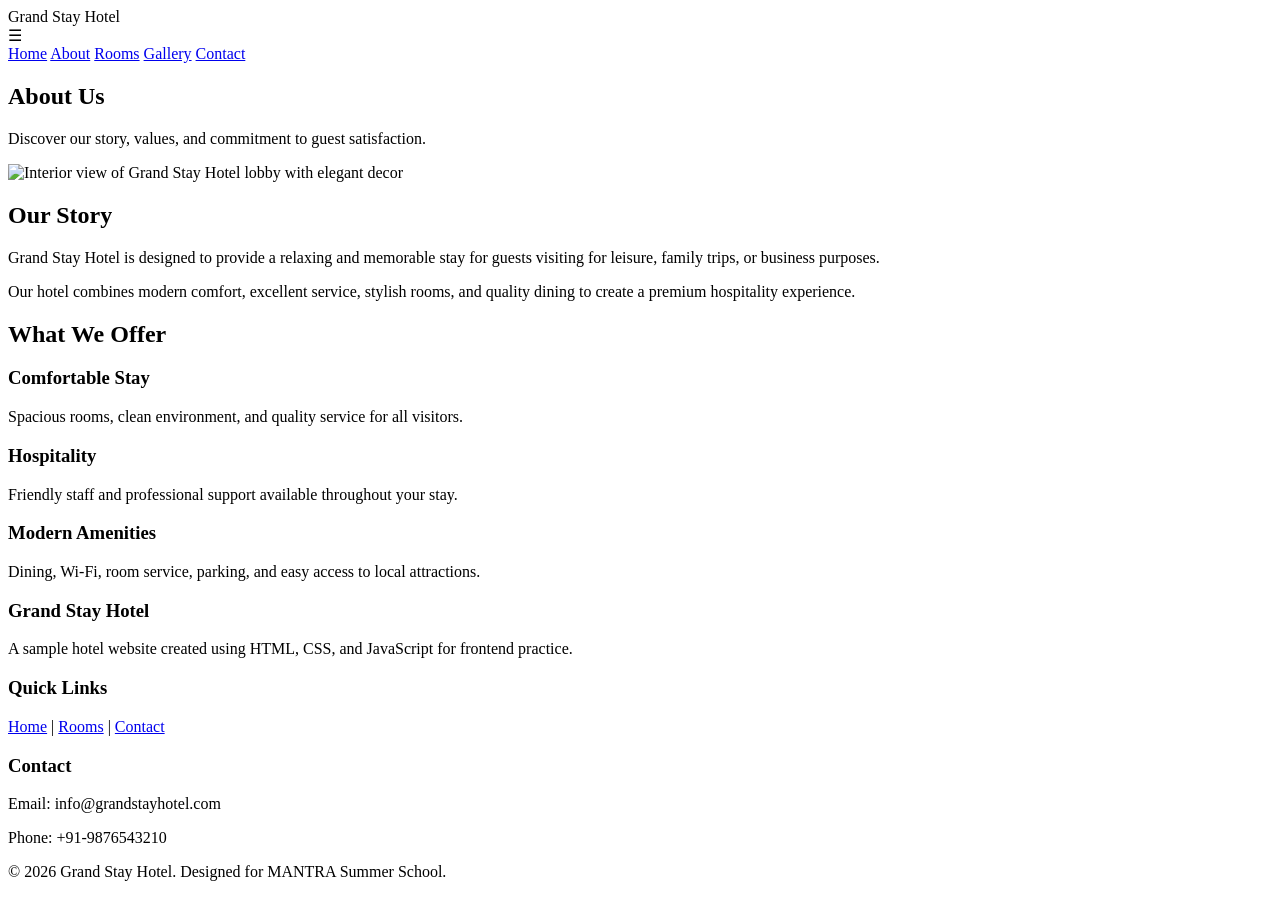
==== about.html @ c42eec69 "Add files via upload" ====
<!DOCTYPE html>
<html lang="en">
<head>
  <meta charset="UTF-8" />
  <meta name="viewport" content="width=device-width, initial-scale=1.0" />
  <title>About Grand Stay Hotel | Our Story and Hospitality</title>
  <meta name="description" content="Learn about Grand Stay Hotel, our hospitality services, modern facilities, and customer-first experience." />
  <meta name="keywords" content="about hotel, Grand Stay Hotel, hospitality, hotel services, luxury stay" />
  <link rel="stylesheet" href="css/style.css" />
  <link rel="stylesheet" href="css/responsive.css" />
</head>
<body>

  <header class="header">
    <div class="container nav-container">
      <div class="logo">Grand Stay Hotel</div>
      <div class="menu-toggle" id="menu-toggle">☰</div>
      <nav class="navbar" id="navbar">
        <a href="index.html">Home</a>
        <a href="about.html" class="active">About</a>
        <a href="rooms.html">Rooms</a>
        <a href="gallery.html">Gallery</a>
        <a href="contact.html">Contact</a>
      </nav>
    </div>
  </header>

  <section class="page-banner small-banner">
    <div class="overlay">
      <div class="container">
        <h1>About Us</h1>
        <p>Discover our story, values, and commitment to guest satisfaction.</p>
      </div>
    </div>
  </section>

  <section class="about-section container">
    <div class="highlight-box">
      <img src="images/about.jpg" alt="Interior view of Grand Stay Hotel lobby with elegant decor" />
      <div>
        <h2>Our Story</h2>
        <p>Grand Stay Hotel is designed to provide a relaxing and memorable stay for guests visiting for leisure, family trips, or business purposes.</p>
        <p>Our hotel combines modern comfort, excellent service, stylish rooms, and quality dining to create a premium hospitality experience.</p>
      </div>
    </div>
  </section>

  <section class="features container">
    <h2>What We Offer</h2>
    <div class="card-grid">
      <div class="card">
        <h3>Comfortable Stay</h3>
        <p>Spacious rooms, clean environment, and quality service for all visitors.</p>
      </div>
      <div class="card">
        <h3>Hospitality</h3>
        <p>Friendly staff and professional support available throughout your stay.</p>
      </div>
      <div class="card">
        <h3>Modern Amenities</h3>
        <p>Dining, Wi-Fi, room service, parking, and easy access to local attractions.</p>
      </div>
    </div>
  </section>

  <footer class="footer">
    <div class="container footer-grid">
      <div>
        <h3>Grand Stay Hotel</h3>
        <p>A sample hotel website created using HTML, CSS, and JavaScript for frontend practice.</p>
      </div>
      <div>
        <h3>Quick Links</h3>
        <p><a href="index.html">Home</a> | <a href="rooms.html">Rooms</a> | <a href="contact.html">Contact</a></p>
      </div>
      <div>
        <h3>Contact</h3>
        <p>Email: info@grandstayhotel.com</p>
        <p>Phone: +91-9876543210</p>
      </div>
    </div>
    <p class="copyright">© 2026 Grand Stay Hotel. Designed for MANTRA Summer School.</p>
  </footer>

  <script src="js/script.js"></script>
</body>
</html>
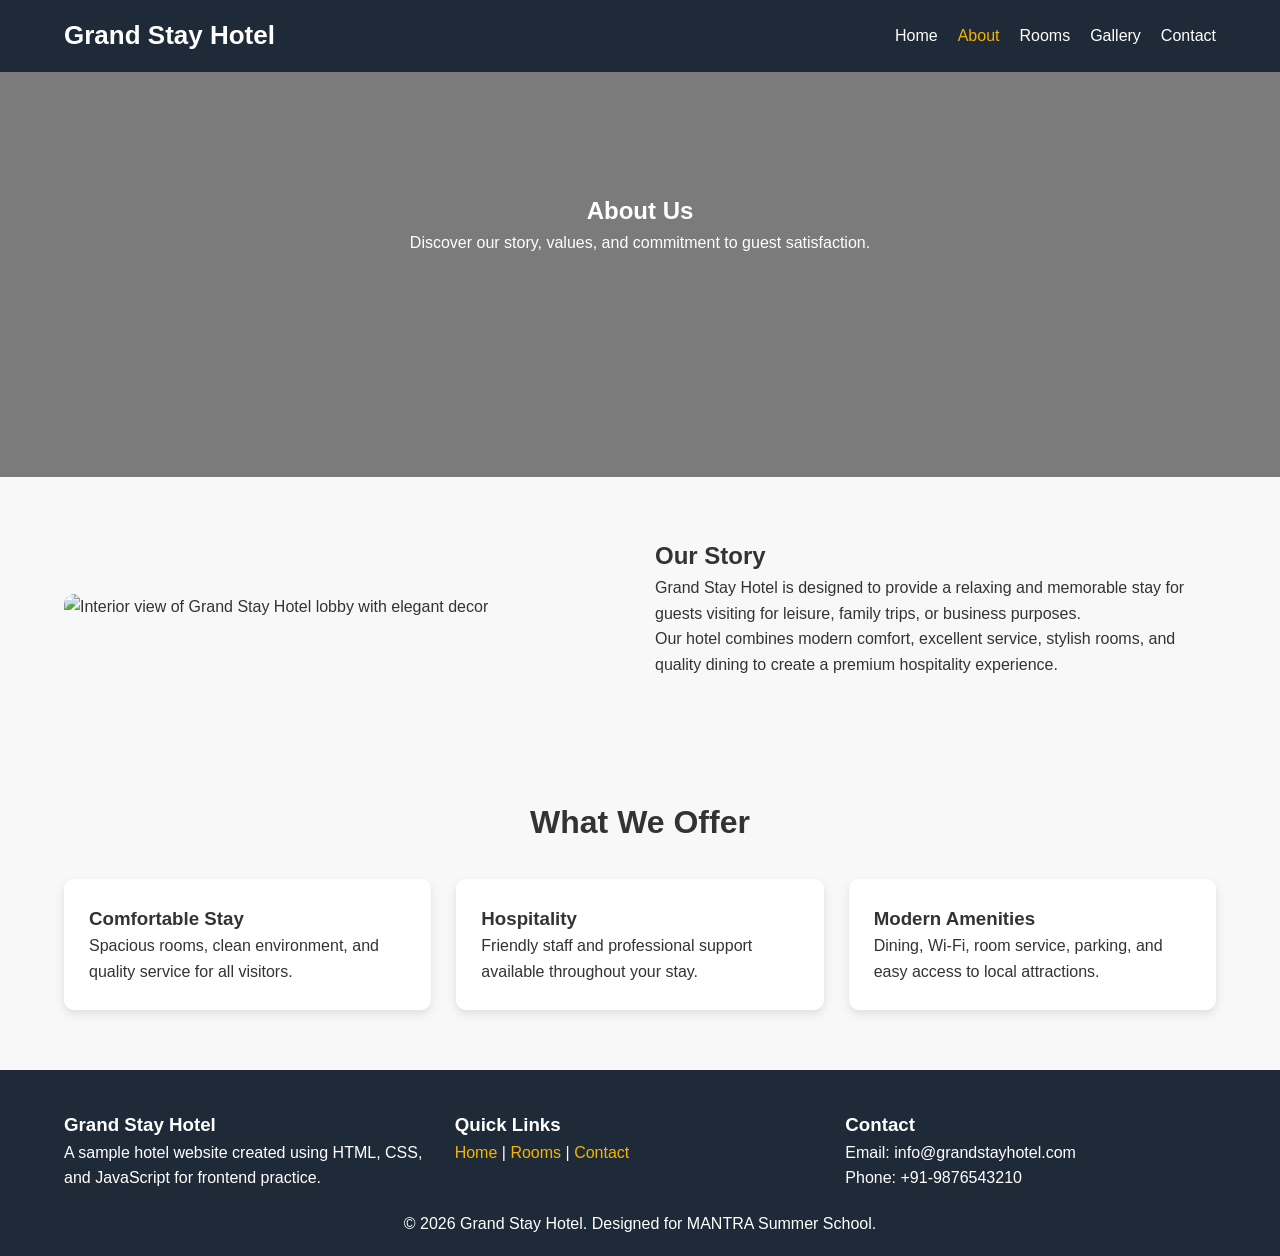
==== commit 6bcb01dd: "Fix HTML formatting and structure in about.html" ====
--- a/about.html
+++ b/about.html
@@ -6,8 +6,8 @@
   <title>About Grand Stay Hotel | Our Story and Hospitality</title>
   <meta name="description" content="Learn about Grand Stay Hotel, our hospitality services, modern facilities, and customer-first experience." />
   <meta name="keywords" content="about hotel, Grand Stay Hotel, hospitality, hotel services, luxury stay" />
-  <link rel="stylesheet" href="css/style.css" />
-  <link rel="stylesheet" href="css/responsive.css" />
+ <link rel="stylesheet" href="style.css" />
+<link rel="stylesheet" href="responsive.css" />
 </head>
 <body>
 
@@ -82,6 +82,14 @@
     <p class="copyright">© 2026 Grand Stay Hotel. Designed for MANTRA Summer School.</p>
   </footer>
 
-  <script src="js/script.js"></script>
+ <script src="script.js"></script><!--Start of Tawk.to Script-->
+<script type="text/javascript">
+var Tawk_API=Tawk_API||{}, Tawk_LoadStart=new Date();
+(function(){
+var s1=document.createElement("script"),s0=document.getElementsByTagName("script")[0];
+...
+})();
+</script>
+<!--End of Tawk.to Script-->
 </body>
 </html>
--- a/style.css
+++ b/style.css
@@ -0,0 +1,221 @@
+* {
+  margin: 0;
+  padding: 0;
+  box-sizing: border-box;
+  font-family: Arial, sans-serif;
+}
+
+body {
+  line-height: 1.6;
+  color: #333;
+  background: #f8f8f8;
+}
+
+.container {
+  width: 90%;
+  max-width: 1200px;
+  margin: auto;
+}
+
+.header {
+  background: #1e2a38;
+  color: #fff;
+  padding: 15px 0;
+  position: sticky;
+  top: 0;
+  z-index: 1000;
+}
+
+.nav-container {
+  display: flex;
+  justify-content: space-between;
+  align-items: center;
+}
+
+.logo {
+  font-size: 26px;
+  font-weight: bold;
+}
+
+.navbar {
+  display: flex;
+  gap: 20px;
+}
+
+.navbar a {
+  color: #fff;
+  text-decoration: none;
+  font-weight: 500;
+}
+
+.navbar a.active,
+.navbar a:hover {
+  color: #f4b400;
+}
+
+.menu-toggle {
+  display: none;
+  font-size: 28px;
+  cursor: pointer;
+}
+
+.hero {
+  background: url('background: url('images/hero.jpg')hero.jpg') no-repeat center center/cover;
+  height: 90vh;
+  position: relative;
+}
+
+.overlay {
+  background: rgba(0, 0, 0, 0.5);
+  height: 100%;
+}
+
+.hero-content {
+  color: #fff;
+  text-align: center;
+  padding-top: 220px;
+}
+
+.hero-content h1 {
+  font-size: 48px;
+  margin-bottom: 15px;
+}
+
+.hero-content p {
+  font-size: 20px;
+  margin-bottom: 20px;
+}
+
+.btn {
+  display: inline-block;
+  background: #f4b400;
+  color: #000;
+  padding: 12px 24px;
+  text-decoration: none;
+  border-radius: 5px;
+  border: none;
+  cursor: pointer;
+  font-weight: bold;
+}
+
+.features,
+.highlight,
+.about-section,
+.rooms-section,
+.gallery-section,
+.contact-section,
+.calculator {
+  padding: 60px 0;
+}
+
+.features h2,
+.highlight h2,
+.rooms-section h2,
+.gallery-section h2,
+.contact-section h2,
+.calculator h2 {
+  text-align: center;
+  margin-bottom: 30px;
+  font-size: 32px;
+}
+
+.card-grid {
+  display: grid;
+  grid-template-columns: repeat(3, 1fr);
+  gap: 25px;
+}
+
+.card {
+  background: #fff;
+  padding: 25px;
+  border-radius: 10px;
+  box-shadow: 0 4px 10px rgba(0, 0, 0, 0.1);
+}
+
+.card img {
+  width: 100%;
+  border-radius: 10px;
+  margin-bottom: 15px;
+}
+
+.highlight-box,
+.contact-grid {
+  display: grid;
+  grid-template-columns: 1fr 1fr;
+  gap: 30px;
+  align-items: center;
+}
+
+.highlight-box img {
+  width: 100%;
+  border-radius: 10px;
+}
+
+.page-banner {
+  background: url('background: url('images/hero.jpg')hero.jpg') no-repeat center center/cover;
+  height: 45vh;
+  color: #fff;
+}
+
+.small-banner .container {
+  padding-top: 120px;
+  text-align: center;
+}
+
+.gallery-grid {
+  display: grid;
+  grid-template-columns: repeat(2, 1fr);
+  gap: 20px;
+}
+
+.gallery-grid img {
+  width: 100%;
+  height: 280px;
+  object-fit: cover;
+  border-radius: 10px;
+}
+
+form {
+  background: #fff;
+  padding: 25px;
+  border-radius: 10px;
+  box-shadow: 0 4px 10px rgba(0, 0, 0, 0.1);
+}
+
+form input,
+form select,
+form textarea {
+  width: 100%;
+  padding: 12px;
+  margin-bottom: 15px;
+  border: 1px solid #ccc;
+  border-radius: 5px;
+}
+
+#totalCost {
+  margin-top: 15px;
+  font-weight: bold;
+  color: #1e2a38;
+}
+
+.footer {
+  background: #1e2a38;
+  color: #fff;
+  padding: 40px 0 20px;
+}
+
+.footer-grid {
+  display: grid;
+  grid-template-columns: repeat(3, 1fr);
+  gap: 20px;
+}
+
+.footer a {
+  color: #f4b400;
+  text-decoration: none;
+}
+
+.copyright {
+  text-align: center;
+  margin-top: 20px;
+}
--- a/responsive.css
+++ b/responsive.css
@@ -0,0 +1,68 @@
+@media (max-width: 992px) {
+  .card-grid,
+  .highlight-box,
+  .contact-grid,
+  .footer-grid {
+    grid-template-columns: 1fr;
+  }
+
+  .gallery-grid {
+    grid-template-columns: 1fr 1fr;
+  }
+
+  .hero-content {
+    padding-top: 180px;
+  }
+
+  .hero-content h1 {
+    font-size: 38px;
+  }
+}
+
+@media (max-width: 768px) {
+  .menu-toggle {
+    display: block;
+    color: #fff;
+  }
+
+  .navbar {
+    display: none;
+    flex-direction: column;
+    background: #1e2a38;
+    position: absolute;
+    top: 70px;
+    right: 5%;
+    width: 220px;
+    padding: 15px;
+    border-radius: 8px;
+  }
+
+  .navbar.show {
+    display: flex;
+  }
+
+  .hero {
+    height: 75vh;
+  }
+
+  .hero-content {
+    padding-top: 140px;
+  }
+
+  .hero-content h1 {
+    font-size: 30px;
+  }
+
+  .hero-content p {
+    font-size: 16px;
+  }
+
+  .card-grid,
+  .gallery-grid {
+    grid-template-columns: 1fr;
+  }
+
+  .small-banner .container {
+    padding-top: 100px;
+  }
+}
